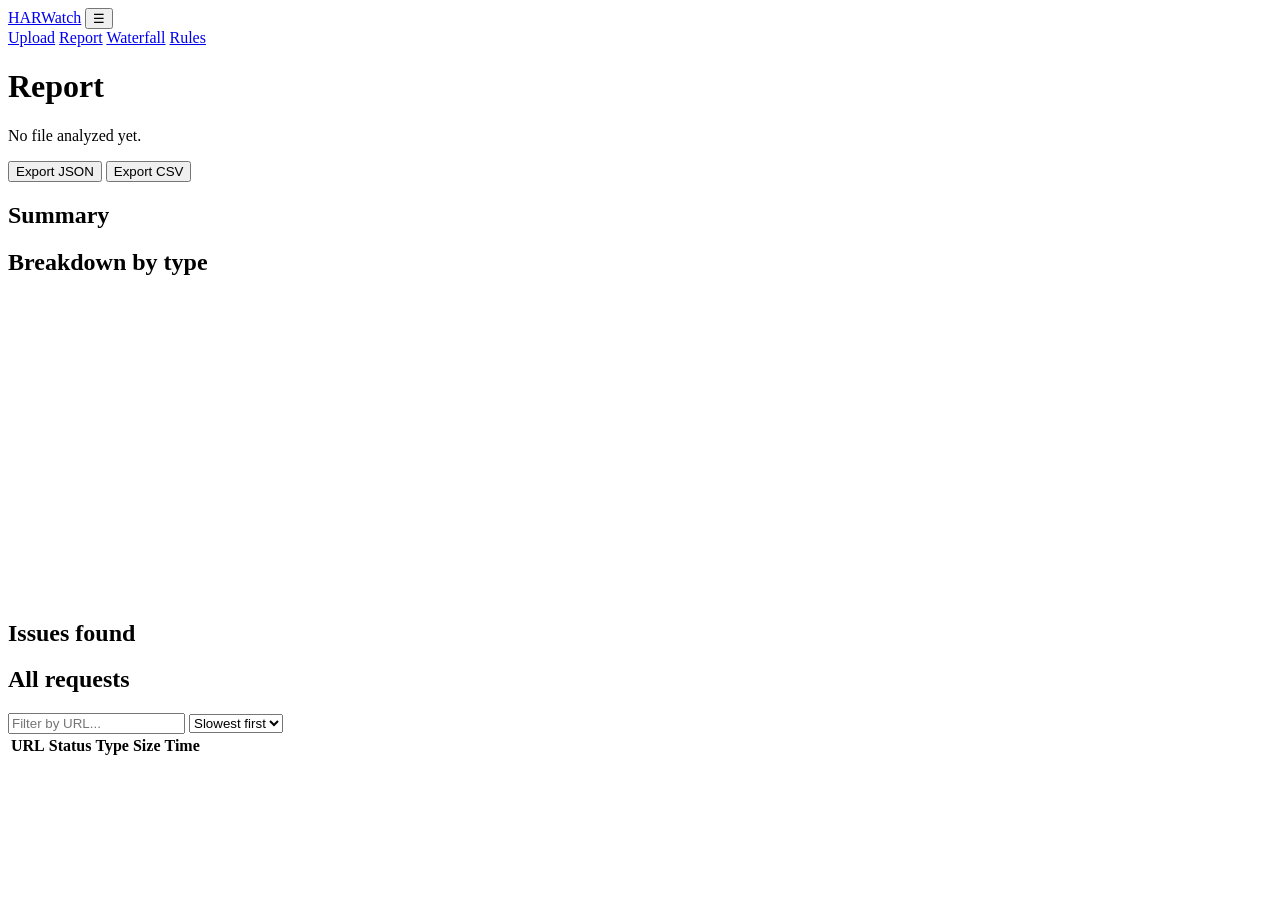
==== report.html @ 3a5ad457 "Add HTML structure for all pages" ====
<!DOCTYPE html>
<html lang="en">
<head>
  <meta charset="UTF-8">
  <meta name="viewport" content="width=device-width, initial-scale=1.0">
  <title>HARWatch — Report</title>
  <link rel="stylesheet" href="css/base.css">
  <link rel="stylesheet" href="css/layout.css">
  <link rel="stylesheet" href="css/components.css">
</head>
<body>
  <div class="app">

    <nav class="navbar">
      <div class="navbar__inner">
        <a href="index.html" class="navbar__brand">HARWatch</a>
        <button class="navbar__toggle" aria-label="Toggle menu">☰</button>
        <div class="navbar__links">
          <a href="index.html">Upload</a>
          <a href="report.html" class="active">Report</a>
          <a href="waterfall.html">Waterfall</a>
          <a href="rules.html">Rules</a>
        </div>
      </div>
    </nav>

    <main>
      <div class="container">

        <header class="flex flex--between">
          <div>
            <h1>Report</h1>
            <p id="report-filename" class="text-muted">No file analyzed yet.</p>
          </div>
          <div class="flex">
            <button id="export-json-btn" type="button">Export JSON</button>
            <button id="export-csv-btn" type="button">Export CSV</button>
          </div>
        </header>

        <section aria-labelledby="summary-heading">
          <h2 id="summary-heading" class="sr-only">Summary</h2>
          <div id="summary-cards" class="grid grid--4">
            <!-- Populated by app.js: total requests, total size, load time, score -->
          </div>
        </section>

        <section aria-labelledby="breakdown-heading">
          <h2 id="breakdown-heading">Breakdown by type</h2>
          <canvas id="type-chart" width="600" height="300"></canvas>
        </section>

        <section aria-labelledby="issues-heading">
          <h2 id="issues-heading">Issues found</h2>
          <ul id="issues-list" class="issues-list">
            <!-- Populated by app.js: severity-ranked findings -->
          </ul>
        </section>

        <section aria-labelledby="requests-heading">
          <h2 id="requests-heading">All requests</h2>

          <div class="flex flex--wrap">
            <input id="request-search" type="search" placeholder="Filter by URL...">
            <select id="request-sort">
              <option value="time-desc">Slowest first</option>
              <option value="size-desc">Largest first</option>
              <option value="status">Status</option>
            </select>
          </div>

          <table id="requests-table">
            <thead>
              <tr>
                <th>URL</th>
                <th>Status</th>
                <th>Type</th>
                <th>Size</th>
                <th>Time</th>
              </tr>
            </thead>
            <tbody>
              <!-- Populated by app.js -->
            </tbody>
          </table>
        </section>

      </div>
    </main>

  </div>

  <script src="js/storage.js"></script>
  <script src="js/parser.js"></script>
  <script src="js/analyzer.js"></script>
  <script src="js/app.js"></script>
</body>
</html>
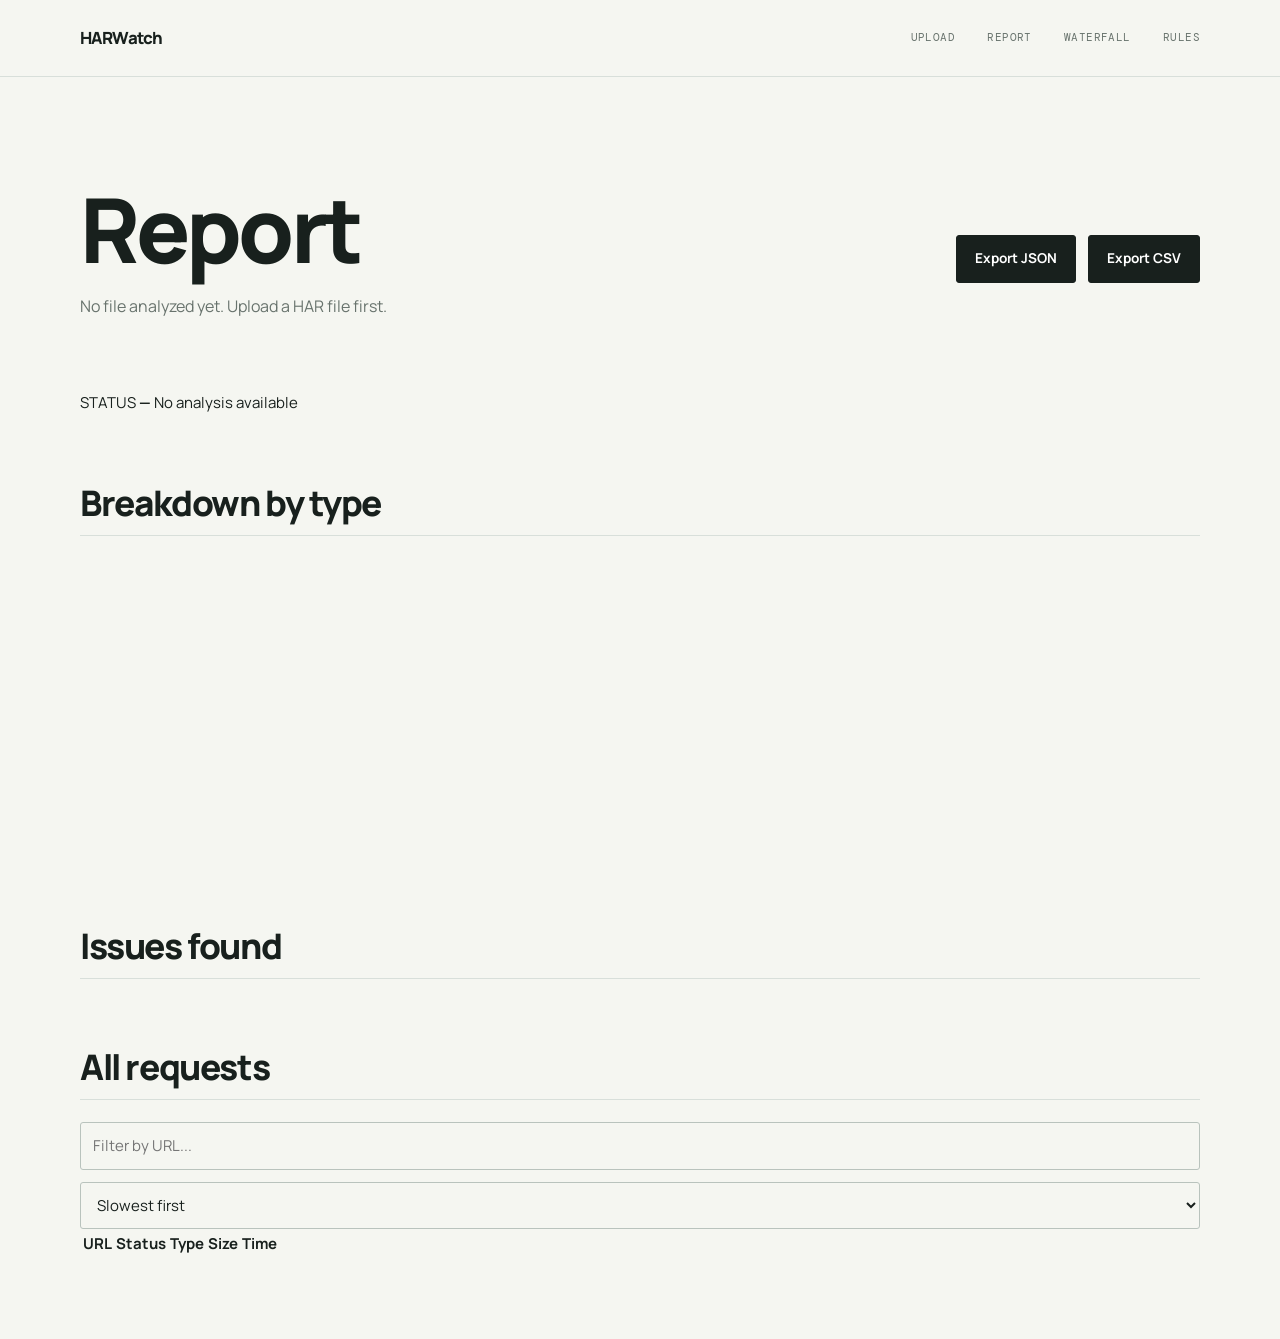
==== commit a23c84c2: "Modified HTML and JS" ====
--- a/report.html
+++ b/report.html
@@ -41,7 +41,6 @@
         <section aria-labelledby="summary-heading">
           <h2 id="summary-heading" class="sr-only">Summary</h2>
           <div id="summary-cards" class="grid grid--4">
-            <!-- Populated by app.js: total requests, total size, load time, score -->
           </div>
         </section>
 
@@ -53,7 +52,6 @@
         <section aria-labelledby="issues-heading">
           <h2 id="issues-heading">Issues found</h2>
           <ul id="issues-list" class="issues-list">
-            <!-- Populated by app.js: severity-ranked findings -->
           </ul>
         </section>
 
@@ -80,7 +78,6 @@
               </tr>
             </thead>
             <tbody>
-              <!-- Populated by app.js -->
             </tbody>
           </table>
         </section>
--- a/css/base.css
+++ b/css/base.css
@@ -0,0 +1,254 @@
+
+@import url('https://fonts.googleapis.com/css2?family=DM+Mono:wght@400;500&family=Manrope:wght@400;500;600;700;800&display=swap');
+
+:root {
+    --ink: #18201d;
+    --ink-soft: #303b35;
+
+    --muted: #68736d;
+    --muted-light: #8a938e;
+
+    --line: #d8dfda;
+    --line-dark: #b9c3bd;
+
+    --paper: #f5f6f1;
+    --paper-dark: #eceee8;
+    --white: #ffffff;
+
+    --accent: #d7f26b;
+    --accent-dark: #657818;
+
+    --danger: #a43b32;
+    --danger-bg: #f5e8e5;
+
+    --warning: #9a701b;
+    --warning-bg: #f5efdd;
+
+    --success: #486b35;
+    --success-bg: #eaf0e4;
+
+    --max-width: 1120px;
+
+    --font-body:
+        'Manrope',
+        'Trebuchet MS',
+        sans-serif;
+
+    --font-mono:
+        'DM Mono',
+        'Courier New',
+        monospace;
+}
+
+
+
+*,
+*::before,
+*::after {
+    box-sizing: border-box;
+}
+
+html {
+    min-height: 100%;
+}
+
+body {
+    min-height: 100vh;
+    margin: 0;
+
+    background: var(--paper);
+    color: var(--ink);
+
+    font-family: var(--font-body);
+    font-size: 15px;
+    line-height: 1.6;
+
+    -webkit-font-smoothing: antialiased;
+}
+
+button,
+input,
+select,
+textarea {
+    font: inherit;
+}
+
+button {
+    cursor: pointer;
+}
+
+a {
+    color: inherit;
+    text-decoration: none;
+}
+
+ul {
+    margin: 0;
+    padding: 0;
+}
+
+canvas {
+    display: block;
+    max-width: 100%;
+}
+
+
+h1,
+h2,
+h3,
+h4 {
+    margin: 0;
+    color: var(--ink);
+
+    font-weight: 800;
+    line-height: 1.05;
+    letter-spacing: -0.04em;
+}
+
+h1 {
+    font-size: clamp(3rem, 7vw, 5.8rem);
+}
+
+h2 {
+    margin-bottom: 22px;
+    font-size: clamp(1.5rem, 3vw, 2.2rem);
+}
+
+h3 {
+    font-size: 1.05rem;
+}
+
+p {
+    margin-top: 0;
+}
+
+.text-muted {
+    color: var(--muted);
+}
+
+
+.sr-only {
+    position: absolute;
+
+    width: 1px;
+    height: 1px;
+
+    padding: 0;
+    margin: -1px;
+
+    overflow: hidden;
+
+    clip: rect(0, 0, 0, 0);
+
+    white-space: nowrap;
+
+    border: 0;
+}
+
+
+button {
+    min-height: 42px;
+
+    padding: 10px 16px;
+
+    border: 1px solid var(--ink);
+    border-radius: 3px;
+
+    background: var(--ink);
+    color: var(--white);
+
+    font-size: 13px;
+    font-weight: 700;
+
+    transition:
+        background 160ms ease,
+        color 160ms ease,
+        transform 160ms ease;
+}
+
+button:hover {
+    background: var(--accent);
+    color: var(--ink);
+}
+
+button:active {
+    transform: translateY(1px);
+}
+
+button:focus-visible,
+a:focus-visible,
+input:focus-visible,
+select:focus-visible,
+textarea:focus-visible {
+    outline: 2px solid var(--accent-dark);
+    outline-offset: 3px;
+}
+
+
+input,
+select,
+textarea {
+    width: 100%;
+
+    padding: 11px 12px;
+
+    border: 1px solid var(--line-dark);
+    border-radius: 3px;
+
+    background: var(--paper);
+    color: var(--ink);
+
+    outline: none;
+
+    transition: border-color 160ms ease;
+}
+
+input:hover,
+select:hover,
+textarea:hover {
+    border-color: var(--ink-soft);
+}
+
+input:focus,
+select:focus,
+textarea:focus {
+    border-color: var(--accent-dark);
+}
+
+textarea {
+    resize: vertical;
+}
+
+
+.flex {
+    display: flex;
+    gap: 12px;
+}
+
+.flex--between {
+    align-items: center;
+    justify-content: space-between;
+}
+
+.flex--wrap {
+    flex-wrap: wrap;
+}
+
+.grid {
+    display: grid;
+}
+
+.grid--4 {
+    grid-template-columns: repeat(4, 1fr);
+    gap: 0;
+}
+
+
+@media (prefers-reduced-motion: reduce) {
+    *,
+    *::before,
+    *::after {
+        scroll-behavior: auto !important;
+        transition: none !important;
+    }
+}
--- a/css/layout.css
+++ b/css/layout.css
@@ -0,0 +1,236 @@
+.app {
+    min-height: 100vh;
+
+    display: flex;
+    flex-direction: column;
+}
+
+
+
+.navbar {
+    border-bottom: 1px solid var(--line);
+    background: var(--paper);
+}
+
+.navbar__inner {
+    width: min(var(--max-width), calc(100% - 48px));
+    min-height: 76px;
+
+    margin: 0 auto;
+
+    display: flex;
+    align-items: center;
+    justify-content: space-between;
+}
+
+.navbar__brand {
+    position: relative;
+
+    color: var(--ink);
+
+    font-size: 1.1rem;
+    font-weight: 800;
+    letter-spacing: -0.04em;
+}
+
+.navbar__brand {
+    color: var(--ink);
+
+    font-size: 1.05rem;
+    font-weight: 800;
+    letter-spacing: -0.03em;
+}
+.navbar__links {
+    display: flex;
+    align-items: center;
+    gap: 4px;
+}
+
+.navbar__links a {
+    position: relative;
+
+    padding: 8px 11px;
+
+    color: var(--muted);
+
+    font-family: var(--font-mono);
+    font-size: 11px;
+    text-transform: uppercase;
+    letter-spacing: 0.04em;
+
+    transition: color 160ms ease;
+}
+
+.navbar__links a:hover {
+    color: var(--ink);
+}
+
+.navbar__links a.active {
+    color: var(--ink);
+}
+
+.navbar__links a.active::after {
+    content: '';
+
+    position: absolute;
+
+    left: 11px;
+    right: 11px;
+    bottom: 2px;
+
+    height: 3px;
+
+    background: var(--accent);
+}
+
+.navbar__toggle {
+    display: none;
+
+    min-height: 36px;
+    padding: 6px 10px;
+
+    background: transparent;
+    color: var(--ink);
+
+    border: 1px solid var(--line-dark);
+}
+
+
+main {
+    flex: 1;
+
+    padding: clamp(55px, 9vw, 105px) 0 80px;
+}
+
+.container {
+    width: min(var(--max-width), calc(100% - 48px));
+    margin: 0 auto;
+}
+
+main > .container > header {
+    margin-bottom: 55px;
+}
+
+main > .container > header h1 {
+    max-width: 800px;
+}
+
+main > .container > header p {
+    max-width: 520px;
+
+    margin-top: 18px;
+
+    color: var(--muted);
+
+    font-size: 1rem;
+}
+
+
+main section {
+    margin-top: 70px;
+}
+
+main section:first-of-type {
+    margin-top: 0;
+}
+
+main section > h2:not(.sr-only) {
+    padding-bottom: 13px;
+
+    border-bottom: 1px solid var(--line);
+}
+
+
+footer.container {
+    width: min(var(--max-width), calc(100% - 48px));
+
+    padding: 20px 0 30px;
+
+    border-top: 1px solid var(--line);
+}
+
+footer p {
+    margin: 0;
+
+    font-family: var(--font-mono);
+    font-size: 10px;
+    text-transform: uppercase;
+    letter-spacing: 0.04em;
+}
+
+
+@media (max-width: 760px) {
+    .navbar__inner {
+        min-height: 68px;
+    }
+
+    .navbar__toggle {
+        display: block;
+    }
+
+    .navbar__links {
+        display: none;
+
+        position: absolute;
+
+        top: 68px;
+        left: 0;
+        right: 0;
+
+        z-index: 50;
+
+        padding: 12px 24px;
+
+        flex-direction: column;
+        align-items: stretch;
+
+        background: var(--paper);
+
+        border-bottom: 1px solid var(--line);
+    }
+
+    .navbar__links.is-open {
+        display: flex;
+    }
+
+    .navbar__links a {
+        padding: 12px 8px;
+    }
+
+    .navbar__links a.active::after {
+        left: 8px;
+        right: auto;
+
+        width: 25px;
+    }
+
+    .grid--4 {
+        grid-template-columns: repeat(2, 1fr);
+    }
+}
+
+@media (max-width: 560px) {
+    .container,
+    .navbar__inner,
+    footer.container {
+        width: min(100% - 30px, var(--max-width));
+    }
+
+    main {
+        padding-top: 50px;
+    }
+
+    main > .container > header {
+        margin-bottom: 40px;
+    }
+
+    .grid--4 {
+        grid-template-columns: 1fr;
+    }
+
+    .flex--between {
+        align-items: flex-start;
+        flex-direction: column;
+    }
+}
+
--- a/css/components.css
+++ b/css/components.css
@@ -0,0 +1,772 @@
+
+.navbar__links {
+    display: flex;
+    align-items: center;
+    gap: 32px;
+}
+
+
+.navbar__links a {
+    position: relative;
+
+    display: inline-block;
+
+    color: var(--muted);
+
+    text-decoration: none;
+
+    padding: 4px 0;
+
+    transition: color 180ms ease;
+}
+
+
+
+.navbar__links a::after {
+    content: "";
+
+    position: absolute;
+
+    left: 0;
+    width: 100%;
+
+    right: auto;
+
+    bottom: -11px;
+
+    height: 3px;
+
+    background: var(--accent);
+
+    transform: scaleX(0);
+
+    transform-origin: center center;
+
+    transition:
+        transform 260ms cubic-bezier(0.4, 0, 0.2, 1);
+
+    pointer-events: none;
+}
+
+
+
+.navbar__links a:hover {
+    color: var(--ink);
+}
+
+.navbar__links a:hover::after {
+    transform: scaleX(1);
+}
+
+
+
+.navbar__links a.active {
+    color: var(--muted);
+}
+
+
+
+@media (max-width: 700px) {
+
+    .navbar__links {
+        gap: 20px;
+    }
+
+    .navbar__links a::after {
+        bottom: -8px;
+        height: 2px;
+    }
+}
+
+
+
+.hero {
+    position: relative;
+
+    padding: 150px 0 45px;
+
+    overflow: visible;
+}
+
+
+.hero-title-wrap {
+    position: relative;
+
+    display: inline-block;
+
+    width: max-content;
+
+    overflow: visible;
+}
+
+
+#hero-title {
+    position: relative;
+
+    display: inline-block;
+
+    margin: 0;
+
+    color: var(--ink);
+
+    text-transform: uppercase;
+
+    letter-spacing: -0.065em;
+
+    z-index: 1;
+}
+
+
+
+.hero-letter {
+    display: inline-block;
+
+    position: relative;
+
+    color: var(--ink);
+
+    transform: none;
+
+    text-shadow: none;
+
+    transition: none;
+}
+
+
+.hero-letter.scanned {
+    color: var(--ink);
+
+    transform: none;
+
+    text-shadow: none;
+}
+
+
+
+#hero-title.typing::after {
+    content: "";
+
+    display: inline-block;
+
+    width: 5px;
+
+    height: 0.75em;
+
+    margin-left: 8px;
+
+    vertical-align: -0.04em;
+
+    background: var(--accent-dark);
+
+    animation:
+        harwatch-cursor
+        0.7s
+        steps(1)
+        infinite;
+}
+
+
+@keyframes harwatch-cursor {
+
+    0%,
+    49% {
+        opacity: 1;
+    }
+
+    50%,
+    100% {
+        opacity: 0;
+    }
+}
+
+
+.hero-scanner {
+    position: absolute;
+
+    width: 90px;
+    height: 90px;
+
+    border: 5px solid var(--accent-dark);
+
+    border-radius: 50%;
+
+    background:
+        rgba(215, 242, 107, 0.10);
+
+    box-shadow:
+        0 0 0 2px var(--paper),
+        0 0 0 5px var(--accent-dark),
+        0 8px 20px rgba(0, 0, 0, 0.12);
+
+    transform:
+        translate(-50%, -50%);
+
+    z-index: 20;
+
+    pointer-events: none;
+
+    opacity: 0;
+
+    transition:
+        left 500ms cubic-bezier(0.4, 0, 0.2, 1),
+        top 500ms cubic-bezier(0.4, 0, 0.2, 1),
+        opacity 250ms ease;
+}
+
+
+
+.hero-scanner::before {
+    content: "";
+
+    position: absolute;
+
+    top: 12px;
+    left: 17px;
+
+    width: 27px;
+    height: 12px;
+
+    border-radius: 50%;
+
+    background:
+        rgba(255, 255, 255, 0.85);
+
+    transform:
+        rotate(-35deg);
+
+    pointer-events: none;
+}
+
+
+
+.hero-scanner::after {
+    content: "";
+
+    position: absolute;
+
+    width: 44px;
+    height: 9px;
+
+    right: -35px;
+    bottom: -21px;
+
+    background:
+        var(--accent-dark);
+
+    border-radius: 6px;
+
+    transform:
+        rotate(45deg);
+
+    transform-origin:
+        left center;
+
+    box-shadow:
+        0 2px 5px rgba(0, 0, 0, 0.20);
+
+    pointer-events: none;
+}
+
+
+
+.scanner-letter {
+    position: absolute;
+
+    inset: 0;
+
+    display: flex;
+
+    align-items: center;
+    justify-content: center;
+
+    color: var(--accent-dark);
+
+    font-size: 5rem;
+
+    font-weight: 800;
+
+    line-height: 1;
+
+    letter-spacing: -0.08em;
+
+    transform:
+        scale(1.18);
+
+    pointer-events: none;
+}
+
+
+
+.hero-description {
+    max-width: 430px;
+
+    margin-top: 25px;
+
+    color: var(--muted);
+
+    font-size: 1rem;
+
+    line-height: 1.6;
+}
+
+
+.upload-section {
+    margin-top: 25px;
+}
+
+
+
+.drop-zone {
+    position: relative;
+
+    min-height: 330px;
+
+    display: flex;
+
+    align-items: center;
+    justify-content: center;
+
+    border:
+        1px dashed #b9c2bc;
+
+    background:
+        rgba(255, 255, 255, 0.18);
+
+    transition:
+        border-color 180ms ease,
+        background 180ms ease;
+}
+
+
+.drop-zone:hover {
+    border-color:
+        var(--accent-dark);
+
+    background:
+        rgba(215, 242, 107, 0.06);
+}
+
+
+.drop-zone.drag-over {
+    border-color:
+        var(--accent-dark);
+
+    background:
+        rgba(215, 242, 107, 0.14);
+}
+
+
+
+.drop-zone__meta {
+    position: absolute;
+
+    top: 18px;
+    left: 20px;
+    right: 20px;
+
+    display: flex;
+
+    justify-content: space-between;
+
+    color: var(--muted);
+
+    font-family:
+        "DM Mono",
+        monospace;
+
+    font-size: 0.67rem;
+
+    letter-spacing: 0.08em;
+}
+
+
+.drop-zone__meta span:last-child {
+    color:
+        var(--accent-dark);
+}
+
+
+
+.drop-zone__content {
+    display: flex;
+
+    flex-direction: column;
+
+    align-items: center;
+
+    text-align: center;
+}
+
+
+.drop-zone__title {
+    margin: 0;
+
+    color:
+        var(--ink);
+
+    font-size: 1.1rem;
+
+    font-weight: 700;
+}
+
+
+.drop-zone__or {
+    margin:
+        12px 0;
+
+    color:
+        var(--muted);
+
+    font-family:
+        "DM Mono",
+        monospace;
+
+    font-size:
+        0.75rem;
+}
+
+
+
+button {
+    border:
+        1px solid var(--ink);
+
+    border-radius:
+        3px;
+
+    padding:
+        12px 18px;
+
+    background:
+        var(--ink);
+
+    color:
+        #ffffff;
+
+    font-family:
+        inherit;
+
+    font-size:
+        0.85rem;
+
+    font-weight:
+        700;
+
+    cursor:
+        pointer;
+
+    transition:
+        background 160ms ease,
+        transform 160ms ease;
+}
+
+
+button:hover {
+    background:
+        #34423b;
+
+    transform:
+        translateY(-1px);
+}
+
+
+button:active {
+    transform:
+        translateY(0);
+}
+
+
+button:focus-visible {
+    outline:
+        2px solid var(--accent-dark);
+
+    outline-offset:
+        3px;
+}
+
+
+
+.upload-actions {
+    display:
+        flex;
+
+    justify-content:
+        flex-end;
+
+    margin-top:
+        15px;
+}
+
+
+#sample-btn {
+    background:
+        transparent;
+
+    color:
+        var(--ink);
+
+    border-color:
+        var(--line);
+}
+
+
+#sample-btn:hover {
+    border-color:
+        var(--ink);
+
+    background:
+        transparent;
+}
+
+
+
+.upload-error {
+    margin-top:
+        15px;
+
+    padding:
+        12px 15px;
+
+    border-left:
+        3px solid #a63d40;
+
+    background:
+        #f7e9e9;
+
+    color:
+        #7e292c;
+
+    font-size:
+        0.85rem;
+}
+
+
+
+.history-section {
+    margin-top:
+        75px;
+}
+
+
+.section-heading {
+    display:
+        flex;
+
+    justify-content:
+        space-between;
+
+    margin-bottom:
+        20px;
+}
+
+
+.section-label {
+    display:
+        block;
+
+    margin-bottom:
+        7px;
+
+    color:
+        var(--muted);
+
+    font-family:
+        "DM Mono",
+        monospace;
+
+    font-size:
+        0.68rem;
+
+    letter-spacing:
+        0.1em;
+}
+
+
+.history-section h2 {
+    margin:
+        0;
+
+    color:
+        var(--ink);
+
+    font-size:
+        1.5rem;
+
+    letter-spacing:
+        -0.03em;
+}
+
+
+.history-list {
+    margin:
+        0;
+
+    padding:
+        0;
+
+    list-style:
+        none;
+
+    border-top:
+        1px solid var(--line);
+}
+
+
+.history-list li {
+    padding:
+        16px 0;
+
+    border-bottom:
+        1px solid var(--line);
+}
+
+
+
+button:focus-visible,
+a:focus-visible,
+input:focus-visible,
+select:focus-visible,
+textarea:focus-visible {
+    outline:
+        2px solid var(--accent-dark);
+
+    outline-offset:
+        3px;
+}
+
+
+@media (max-width: 700px) {
+
+    .navbar__links {
+        gap: 20px;
+    }
+
+
+    .navbar__links a::after {
+        bottom: -8px;
+
+        height: 2px;
+    }
+
+
+    .hero {
+        padding-top:
+            80px;
+
+        padding-bottom:
+            35px;
+    }
+
+
+    #hero-title {
+        letter-spacing:
+            -0.055em;
+    }
+
+
+    .hero-scanner {
+        width:
+            60px;
+
+        height:
+            60px;
+
+        border-width:
+            4px;
+    }
+
+
+    .hero-scanner::before {
+        top:
+            8px;
+
+        left:
+            11px;
+
+        width:
+            18px;
+
+        height:
+            8px;
+    }
+
+
+    .hero-scanner::after {
+        width:
+            29px;
+
+        height:
+            6px;
+
+        right:
+            -23px;
+
+        bottom:
+            -14px;
+    }
+
+
+    .scanner-letter {
+        font-size:
+            3.5rem;
+    }
+
+
+    .drop-zone {
+        min-height:
+            280px;
+
+        padding:
+            30px 20px;
+    }
+
+
+    .drop-zone__meta {
+        font-size:
+            0.58rem;
+    }
+
+
+    .drop-zone__title {
+        font-size:
+            0.95rem;
+    }
+
+
+    .upload-actions {
+        justify-content:
+            flex-start;
+    }
+}
+
+
+
+@media (prefers-reduced-motion: reduce) {
+
+    .hero-scanner {
+        transition:
+            none;
+
+        opacity:
+            0;
+    }
+
+
+    #hero-title.typing::after {
+        animation:
+            none;
+
+        opacity:
+            1;
+    }
+
+
+    button {
+        transition:
+            none;
+    }
+}
+.drop-zone.dragging {
+    border-color: var(--accent-dark);
+    background: #eef3df;
+}
